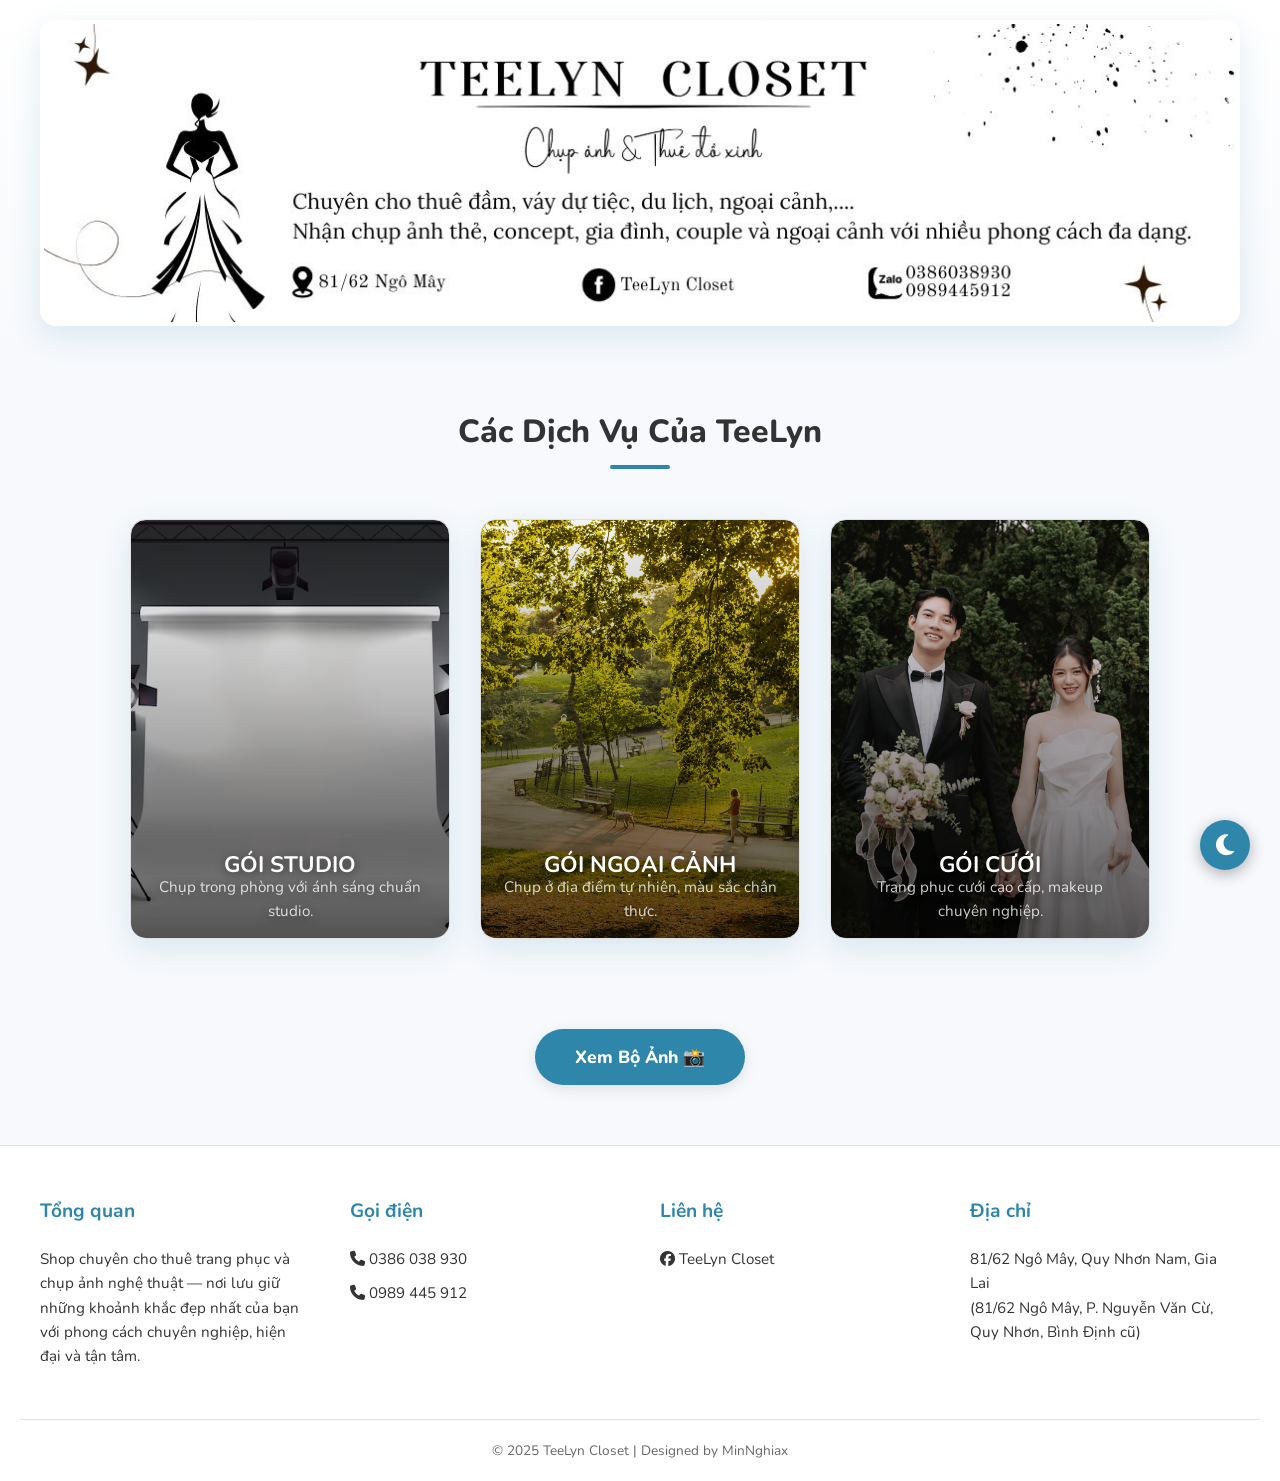
==== index.html @ a4adc512 "Upload Teelyn Project" ====
<!DOCTYPE html>
<html lang="vi">
<head>
  <meta charset="UTF-8">
  <title>TeeLyn Closet - Chụp ảnh đẹp, thuê đồ xinh</title>
  <script>
    // Kiểm tra ngay lập tức trước khi trang tải xong
    if (localStorage.getItem('theme') === 'dark') {
      document.documentElement.setAttribute('data-theme', 'dark');
    }
  </script>
  <link rel="stylesheet" href="css/styles.css">
  <link rel="stylesheet" href="https://cdnjs.cloudflare.com/ajax/libs/font-awesome/6.5.0/css/all.min.css">
  <script defer src="js/theme.js"></script>
</head>
<body>
    <header class="banner">
     <img src="assets/banner1.jpg" alt="Shop Thuê Đồ & Chụp Ảnh Nghệ Thuật">
    </header>
    <button id="theme-toggle" class="theme-btn">
  <i class="fas fa-moon"></i> </button>

  <section class="packages">
    <h2>Các Dịch Vụ Của TeeLyn</h2>
    <div class="cards">
      <div class="card" style="background-image: url('assets/studio.jpg');">
    <div class="overlay"></div>
    <h3>Gói Studio</h3>
    <p>Chụp trong phòng với ánh sáng chuẩn studio.</p>
  </div>

  <div class="card" style="background-image: url('assets/outdoor.jpg');">
    <div class="overlay"></div>
    <h3>Gói Ngoại Cảnh</h3>
    <p>Chụp ở địa điểm tự nhiên, màu sắc chân thực.</p>
  </div>

  <div class="card" style="background-image: url('assets/wedding.jpg');">
    <div class="overlay"></div>
    <h3>Gói Cưới</h3>
    <p>Trang phục cưới cao cấp, makeup chuyên nghiệp.</p>
  </div>
</div>

  </section>

  <div class="center">
    <a href="gallery.html" class="btn">Xem Bộ Ảnh 📸</a>
  </div>

    <footer class="footer">
    <div class="footer-content">
      <div class="footer-col">
        <h3>Tổng quan</h3>
        <p>Shop chuyên cho thuê trang phục và chụp ảnh nghệ thuật — nơi lưu giữ những khoảnh khắc đẹp nhất của bạn với phong cách chuyên nghiệp, hiện đại và tận tâm.</p>
      </div>
      <div class="footer-col">
        <h3>Gọi điện</h3>
        <p><i class="fa-solid fa-phone"></i><a href="tel:0386038930"> 0386 038 930</a></p>
        <p><i class="fa-solid fa-phone"></i><a href="tel:0989445912"> 0989 445 912</a></p>
      </div>
      <div class="footer-col">
        <h3>Liên hệ</h3>
        <p><a href="https://www.facebook.com/profile.php?id=61573913400200" target="_blank"><i class="fab fa-facebook"></i> TeeLyn Closet</a></p>
      </div>
      <div class="footer-col">
        <h3>Địa chỉ</h3>
        <p><a href="https://maps.app.goo.gl/Gi2sdyS9HYMM8cYQA" target="_blank">
          81/62 Ngô Mây, Quy Nhơn Nam, Gia Lai
          <br>
          (81/62 Ngô Mây, P. Nguyễn Văn Cừ, Quy Nhơn, Bình Định cũ)
        </a></p>
      </div>
    </div>

    <div class="footer-bottom">
      <p>© 2025 TeeLyn Closet | Designed by MinNghiax</p>
    </div>
  </footer>

</body>
</html>
---- css/styles.css ----
/* =======================================================
   🌗 TEELYN CLOSET - DYNAMIC THEME (LIGHT/DARK)
   ======================================================= */

@import url('https://fonts.googleapis.com/css2?family=Nunito:wght@400;600;700;800&display=swap');

/* 1. CẤU HÌNH MÀU SẮC (VARIABLES) */
:root {
  /* --- GIAO DIỆN SÁNG (Mặc định) --- */
  --primary-color: #2E86AB;       /* Xanh biển đậm vừa phải */
  --primary-soft: #89CFF0;        /* Xanh baby blue */
  --bg-color: #F7F9FC;            /* Trắng hơi xanh nhẹ */
  --surface-color: #ffffff;       /* Trắng tinh */
  --text-color: #333333;          /* Đen xám dễ đọc */
  --text-light: #666666;
  --border-color: #E0E0E0;
  --shadow: 0 10px 30px rgba(46, 134, 171, 0.15);
  
  --radius: 16px; 
  --transition: all 0.3s ease-in-out;
}

/* --- GIAO DIỆN TỐI (Dark Mode) --- */
[data-theme="dark"] {
  --primary-color: #8AB4F8;       /* Xanh Google sáng nổi bật trên nền tối */
  --primary-soft: #3c4043;        /* Xám đậm */
  --bg-color: #2B2D31;            /* Xám than chì (Charcoal) */
  --surface-color: #383A40;       /* Xám bề mặt */
  --text-color: #EEEEEE;          /* Trắng đục */
  --text-light: #B9BBBE;
  --border-color: #4F545C;
  --shadow: 0 10px 30px rgba(0, 0, 0, 0.4);
}

/* 2. CÀI ĐẶT CHUNG */
* { margin: 0; padding: 0; box-sizing: border-box; }

body {
  font-family: 'Nunito', sans-serif;
  background-color: var(--bg-color);
  color: var(--text-color);
  line-height: 1.6;
  overflow-x: hidden;
  transition: background-color 0.3s, color 0.3s; /* Hiệu ứng chuyển màu mượt */
}

/* 3. NÚT CHUYỂN ĐỔI GIAO DIỆN (GÓC DƯỚI PHẢI) */
.theme-btn {
  position: fixed;
  /* Đổi từ top thành bottom */
  bottom: 30px; 
  right: 30px;
  
  z-index: 10000;
  width: 50px;
  height: 50px;
  border-radius: 50%;
  border: none;
  background-color: var(--primary-color);
  color: #fff;
  font-size: 1.5rem;
  cursor: pointer;
  box-shadow: 0 4px 15px rgba(0,0,0,0.3); /* Tăng bóng đổ một chút cho nổi */
  transition: var(--transition);
  display: flex;
  align-items: center;
  justify-content: center;
}

.theme-btn:hover {
  transform: scale(1.15) rotate(15deg); /* Phóng to nhẹ khi di chuột vào */
  box-shadow: 0 6px 20px rgba(0,0,0,0.4);
}

/* 4. HEADER & BANNER */
.banner {
  width: 100%;
  display: flex;
  justify-content: center;
  padding: 20px 0;
  background: linear-gradient(to bottom, var(--surface-color), var(--bg-color));
}

.banner img {
  max-width: 1200px;
  width: 95%;
  height: auto;
  border-radius: var(--radius);
  box-shadow: var(--shadow);
  object-fit: cover;
  border: 4px solid var(--surface-color);
}

h1, h2 {
  text-align: center;
  font-weight: 800;
  color: var(--text-color);
  margin-bottom: 10px;
}

h1 { font-size: 2.5rem; margin-top: 30px; color: var(--primary-color); }
h2 { font-size: 2rem; position: relative; display: inline-block; margin-top: 20px; }

h2::after {
  content: ''; display: block; width: 60px; height: 4px;
  background: var(--primary-color); margin: 8px auto 0;
  border-radius: 4px; transition: var(--transition);
}
.packages:hover h2::after { width: 100%; }

/* 5. CARDS */
.packages { padding: 40px 20px; text-align: center; }
.cards { display: flex; justify-content: center; flex-wrap: wrap; gap: 30px; margin-top: 40px; }

.card {
  width: 320px; height: 420px;
  border-radius: var(--radius);
  background-size: cover; background-position: center;
  position: relative; overflow: hidden; cursor: pointer;
  box-shadow: var(--shadow); transition: var(--transition);
  border: 1px solid var(--border-color);
}

.card .overlay {
  position: absolute; inset: 0;
  background: linear-gradient(to top, rgba(0,0,0,0.8), transparent); /* Luôn tối để đọc chữ trắng */
  opacity: 0.8; transition: var(--transition);
}

.card h3, .card p {
  position: absolute; left: 20px; right: 20px;
  color: #fff; /* Chữ trên ảnh luôn màu trắng */
  z-index: 2; transition: var(--transition);
  text-shadow: 0 2px 10px rgba(0,0,0,0.5);
}

.card h3 { bottom: 55px; font-size: 1.4rem; font-weight: 700; text-transform: uppercase; }
.card p { bottom: 25px; font-size: 0.95rem; opacity: 0.8; transform: translateY(10px); }

.card:hover { transform: translateY(-8px); border-color: var(--primary-color); }
.card:hover .overlay { opacity: 1; background: linear-gradient(to top, rgba(0,0,0,0.9), rgba(0,0,0,0.2)); }
.card:hover h3 { bottom: 75px; color: var(--primary-color); }
.card:hover p { opacity: 1; transform: translateY(0); }

/* 6. BUTTONS & CATEGORIES */
.center { text-align: center; margin: 50px 0; }
.btn {
  display: inline-block; padding: 14px 40px;
  background-color: var(--primary-color); color: #fff;
  font-size: 1.1rem; font-weight: 800; text-decoration: none;
  border-radius: 30px; transition: var(--transition);
  box-shadow: 0 4px 15px rgba(0,0,0,0.1);
}
.btn:hover { transform: scale(1.05); filter: brightness(1.1); }

.categories { display: flex; justify-content: center; flex-wrap: wrap; gap: 15px; margin: 30px 0; padding: 0 15px; }
.categories button {
  padding: 10px 28px; background: var(--surface-color);
  border: 1px solid var(--border-color); border-radius: 25px;
  color: var(--text-color); font-family: 'Nunito', sans-serif;
  font-size: 1rem; font-weight: 700; cursor: pointer; transition: var(--transition);
}
.categories button:hover { border-color: var(--primary-color); color: var(--primary-color); }
.categories button.active {
  background: var(--primary-color); color: #fff;
  border-color: var(--primary-color); box-shadow: 0 4px 15px rgba(0,0,0,0.2);
}

/* 7. GALLERY GRID */
.gallery { display: grid; grid-template-columns: repeat(auto-fill, minmax(230px, 1fr)); gap: 15px; padding: 20px 5%; max-width: 1300px; margin: 0 auto; }

.img-card {
  position: relative; background: var(--surface-color);
  border-radius: 12px; overflow: hidden; aspect-ratio: 1/1;
  cursor: pointer; transition: var(--transition);
  border: 1px solid var(--border-color);
}

.img-card img { width: 100%; height: 100%; object-fit: cover; transition: transform 0.5s ease; }
.img-card:hover { box-shadow: var(--shadow); border-color: var(--primary-color); z-index: 10; }
.img-card:hover img { transform: scale(1.05); }

.img-card p {
  position: absolute; bottom: 0; left: 0; width: 100%;
  background: rgba(0,0,0,0.7); color: #fff;
  padding: 12px 5px; text-align: center; font-size: 0.9rem;
  font-weight: 600; opacity: 0; transform: translateY(10px);
  transition: var(--transition);
}
.img-card:hover p { opacity: 1; transform: translateY(0); }

/* Loader */
.gallery > p, .gallery .loader { grid-column: 1 / -1; text-align: center; font-size: 1.1rem; color: var(--text-light); margin-top: 40px; }

/* 8. POPUP & FOOTER */
.image-popup {
  position: fixed; inset: 0; background: rgba(0, 0, 0, 0.95);
  display: flex; justify-content: center; align-items: center;
  z-index: 9999; opacity: 0; visibility: hidden; transition: var(--transition);
}
.image-popup.active { opacity: 1; visibility: visible; }
.image-popup img { max-width: 90%; max-height: 90%; border-radius: 4px; box-shadow: 0 0 50px rgba(0,0,0,1); }

.close-btn {
  position: absolute; top: 25px; right: 25px;
  background: rgba(255,255,255,0.1); color: #fff; border: 1px solid #fff;
  width: 45px; height: 45px; border-radius: 50%; font-size: 24px;
  cursor: pointer; display: flex; align-items: center; justify-content: center; transition: 0.3s;
}
.close-btn:hover { background: var(--primary-color); border-color: var(--primary-color); transform: rotate(90deg); }

.footer {
  background-color: var(--surface-color);
  border-top: 1px solid var(--border-color);
  padding: 50px 20px 20px; margin-top: 60px;
}
.footer-content { display: grid; grid-template-columns: repeat(auto-fit, minmax(250px, 1fr)); gap: 40px; max-width: 1200px; margin: 0 auto; }
.footer-col h3 { font-size: 1.2rem; color: var(--primary-color); margin-bottom: 20px; }
.footer-col p, .footer-col a { color: var(--text-color); font-size: 0.95rem; margin-bottom: 10px; text-decoration: none; }
.footer-col a:hover { color: var(--primary-color); text-decoration: underline; }
.footer-bottom { text-align: center; margin-top: 40px; padding-top: 20px; border-top: 1px solid var(--border-color); color: var(--text-light); font-size: 0.85rem; }

/* MOBILE */
@media (max-width: 768px) {
  .theme-btn { top: 15px; right: 15px; width: 40px; height: 40px; font-size: 1.2rem; }
  h1 { font-size: 2rem; }
  .gallery { grid-template-columns: repeat(2, 1fr); gap: 10px; padding: 10px; }
}
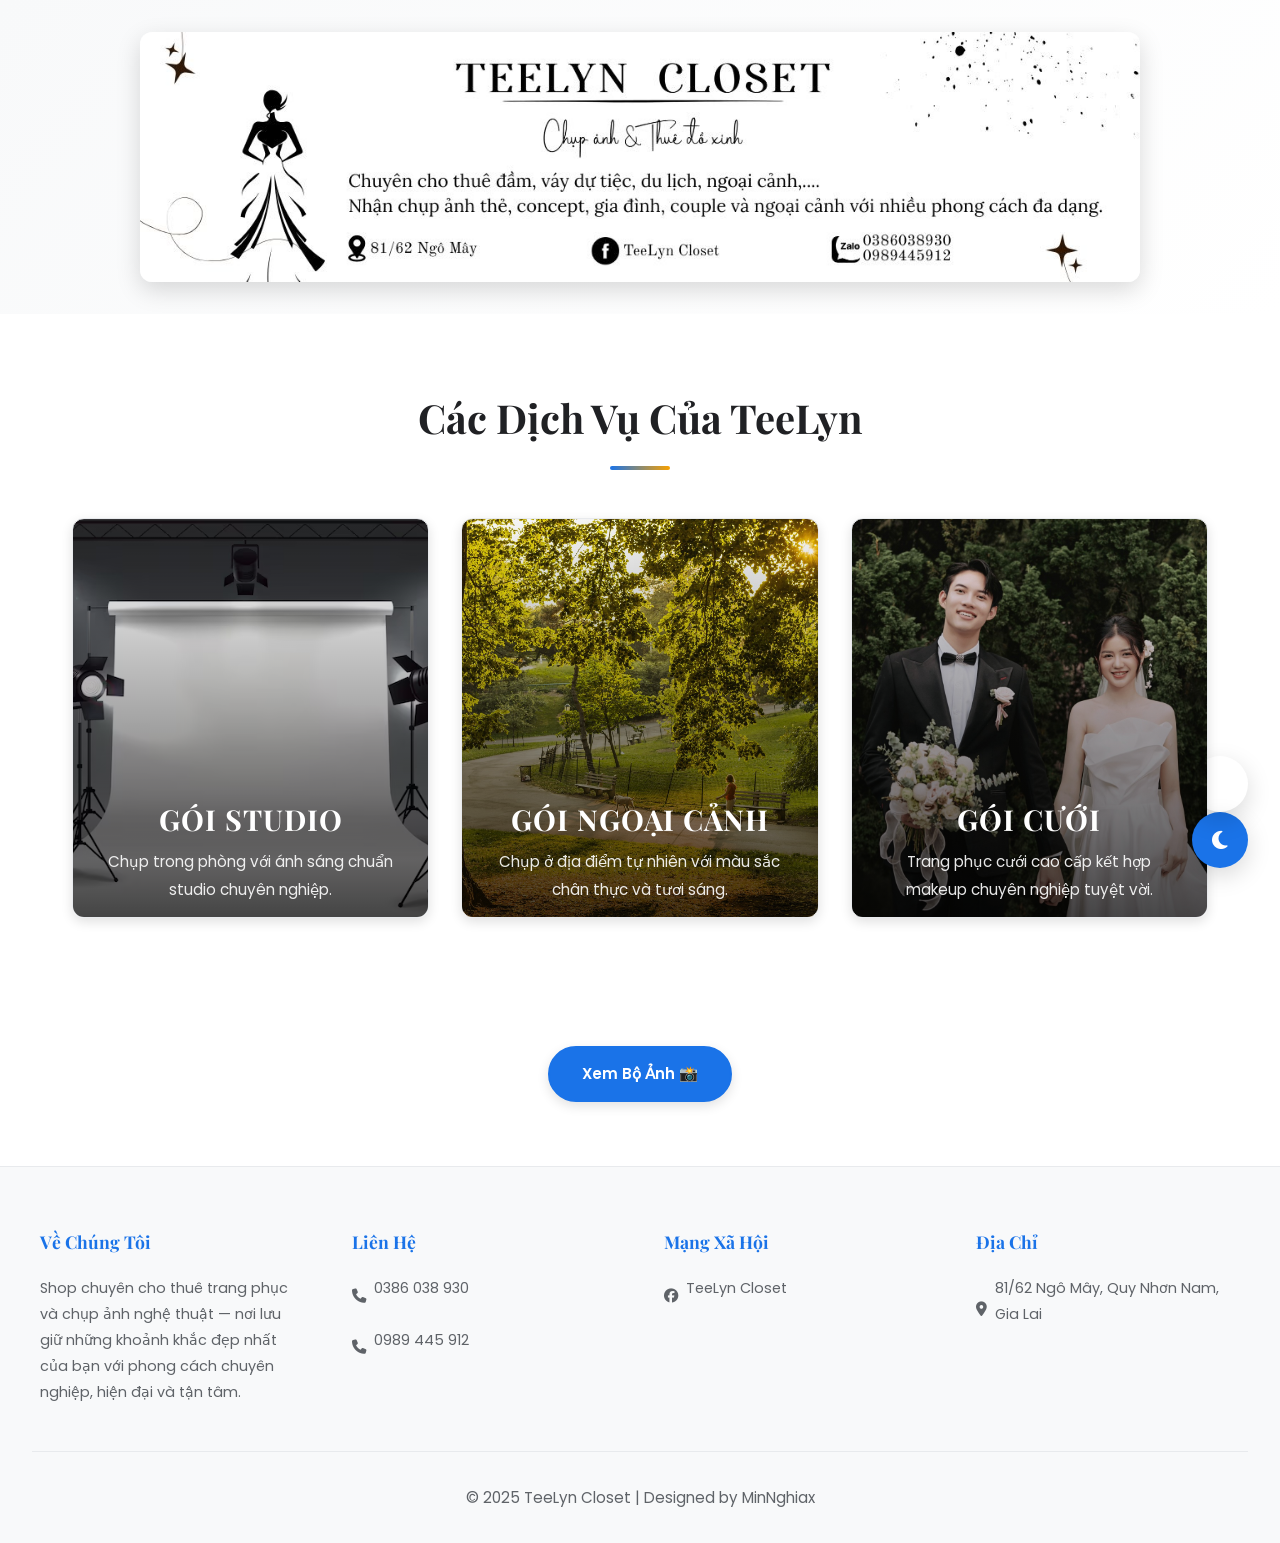
==== commit eb21ee96: "feat(UI):add button zalo" ====
--- a/index.html
+++ b/index.html
@@ -2,9 +2,9 @@
 <html lang="vi">
 <head>
   <meta charset="UTF-8">
-  <title>TeeLyn Closet - Chụp ảnh đẹp, thuê đồ xinh</title>
+  <meta name="viewport" content="width=device-width, initial-scale=1.0">
+  <title>TeeLyn Closet - Cho thuê trang phục & Chụp ảnh chuyên nghiệp</title>
   <script>
-    // Kiểm tra ngay lập tức trước khi trang tải xong
     if (localStorage.getItem('theme') === 'dark') {
       document.documentElement.setAttribute('data-theme', 'dark');
     }
@@ -14,69 +14,67 @@
   <script defer src="js/theme.js"></script>
 </head>
 <body>
-    <header class="banner">
-     <img src="assets/banner1.jpg" alt="Shop Thuê Đồ & Chụp Ảnh Nghệ Thuật">
-    </header>
-    <button id="theme-toggle" class="theme-btn">
-  <i class="fas fa-moon"></i> </button>
+  <button id="theme-toggle" class="theme-btn" aria-label="Toggle dark mode">
+    <i class="fas fa-moon"></i>
+  </button>
 
-  <section class="packages">
-    <h2>Các Dịch Vụ Của TeeLyn</h2>
-    <div class="cards">
-      <div class="card" style="background-image: url('assets/studio.jpg');">
-    <div class="overlay"></div>
-    <h3>Gói Studio</h3>
-    <p>Chụp trong phòng với ánh sáng chuẩn studio.</p>
-  </div>
+  <a href="https://zalo.me/0325420151" class="zalo-btn" aria-label="Contact us on Zalo" title="Chat với chúng tôi trên Zalo" target="_blank">
+  </a>
 
-  <div class="card" style="background-image: url('assets/outdoor.jpg');">
-    <div class="overlay"></div>
-    <h3>Gói Ngoại Cảnh</h3>
-    <p>Chụp ở địa điểm tự nhiên, màu sắc chân thực.</p>
-  </div>
+  <header class="banner">
+    <img src="assets/banner1.jpg" alt="TeeLyn Closet - Shop Thuê Đồ & Chụp Ảnh Nghệ Thuật">
+  </header>
 
-  <div class="card" style="background-image: url('assets/wedding.jpg');">
-    <div class="overlay"></div>
-    <h3>Gói Cưới</h3>
-    <p>Trang phục cưới cao cấp, makeup chuyên nghiệp.</p>
-  </div>
-</div>
+  <main>
+    <section class="packages">
+      <h2>Các Dịch Vụ Của TeeLyn</h2>
+      <div class="cards">
+        <div class="card" style="background-image: url('assets/studio.jpg');">
+          <h3>Gói Studio</h3>
+          <p>Chụp trong phòng với ánh sáng chuẩn studio chuyên nghiệp.</p>
+        </div>
 
-  </section>
+        <div class="card" style="background-image: url('assets/outdoor.jpg');">
+          <h3>Gói Ngoại Cảnh</h3>
+          <p>Chụp ở địa điểm tự nhiên với màu sắc chân thực và tươi sáng.</p>
+        </div>
 
-  <div class="center">
-    <a href="gallery.html" class="btn">Xem Bộ Ảnh 📸</a>
-  </div>
+        <div class="card" style="background-image: url('assets/wedding.jpg');">
+          <h3>Gói Cưới</h3>
+          <p>Trang phục cưới cao cấp kết hợp makeup chuyên nghiệp tuyệt vời.</p>
+        </div>
+      </div>
+    </section>
 
-    <footer class="footer">
+    <div class="center">
+      <a href="gallery.html" class="btn">Xem Bộ Ảnh 📸</a>
+    </div>
+  </main>
+
+  <footer class="footer">
     <div class="footer-content">
       <div class="footer-col">
-        <h3>Tổng quan</h3>
+        <h3>Về Chúng Tôi</h3>
         <p>Shop chuyên cho thuê trang phục và chụp ảnh nghệ thuật — nơi lưu giữ những khoảnh khắc đẹp nhất của bạn với phong cách chuyên nghiệp, hiện đại và tận tâm.</p>
       </div>
       <div class="footer-col">
-        <h3>Gọi điện</h3>
-        <p><i class="fa-solid fa-phone"></i><a href="tel:0386038930"> 0386 038 930</a></p>
-        <p><i class="fa-solid fa-phone"></i><a href="tel:0989445912"> 0989 445 912</a></p>
+        <h3>Liên Hệ</h3>
+        <p><i class="fa-solid fa-phone"></i><a href="tel:0386038930">0386 038 930</a></p>
+        <p><i class="fa-solid fa-phone"></i><a href="tel:0989445912">0989 445 912</a></p>
       </div>
       <div class="footer-col">
-        <h3>Liên hệ</h3>
-        <p><a href="https://www.facebook.com/profile.php?id=61573913400200" target="_blank"><i class="fab fa-facebook"></i> TeeLyn Closet</a></p>
+        <h3>Mạng Xã Hội</h3>
+        <p><i class="fab fa-facebook"></i><a href="https://www.facebook.com/profile.php?id=61573913400200" target="_blank">TeeLyn Closet</a></p>
       </div>
       <div class="footer-col">
-        <h3>Địa chỉ</h3>
-        <p><a href="https://maps.app.goo.gl/Gi2sdyS9HYMM8cYQA" target="_blank">
-          81/62 Ngô Mây, Quy Nhơn Nam, Gia Lai
-          <br>
-          (81/62 Ngô Mây, P. Nguyễn Văn Cừ, Quy Nhơn, Bình Định cũ)
-        </a></p>
+        <h3>Địa Chỉ</h3>
+        <p><i class="fa-solid fa-map-marker-alt"></i><a href="https://maps.app.goo.gl/Gi2sdyS9HYMM8cYQA" target="_blank">81/62 Ngô Mây, Quy Nhơn Nam, Gia Lai</a></p>
       </div>
     </div>
 
     <div class="footer-bottom">
-      <p>© 2025 TeeLyn Closet | Designed by MinNghiax</p>
+      <p>&copy; 2025 TeeLyn Closet | Designed by MinNghiax</p>
     </div>
   </footer>
-
 </body>
 </html>
--- a/css/styles.css
+++ b/css/styles.css
@@ -1,228 +1,691 @@
 /* =======================================================
-   🌗 TEELYN CLOSET - DYNAMIC THEME (LIGHT/DARK)
+   🌗 TEELYN CLOSET - MODERN PROFESSIONAL DESIGN
    ======================================================= */
 
-@import url('https://fonts.googleapis.com/css2?family=Nunito:wght@400;600;700;800&display=swap');
-
-/* 1. CẤU HÌNH MÀU SẮC (VARIABLES) */
+@import url('https://fonts.googleapis.com/css2?family=Poppins:wght@300;400;500;600;700;800&family=Playfair+Display:wght@700;800&display=swap');
+
+/* VARIABLES & THEME */
 :root {
-  /* --- GIAO DIỆN SÁNG (Mặc định) --- */
-  --primary-color: #2E86AB;       /* Xanh biển đậm vừa phải */
-  --primary-soft: #89CFF0;        /* Xanh baby blue */
-  --bg-color: #F7F9FC;            /* Trắng hơi xanh nhẹ */
-  --surface-color: #ffffff;       /* Trắng tinh */
-  --text-color: #333333;          /* Đen xám dễ đọc */
-  --text-light: #666666;
-  --border-color: #E0E0E0;
-  --shadow: 0 10px 30px rgba(46, 134, 171, 0.15);
-  
-  --radius: 16px; 
-  --transition: all 0.3s ease-in-out;
-}
-
-/* --- GIAO DIỆN TỐI (Dark Mode) --- */
+  /* Light Mode */
+  --primary: #1a73e8;
+  --secondary: #f8a100;
+  --accent: #ea4335;
+  --bg-primary: #ffffff;
+  --bg-secondary: #f8f9fa;
+  --text-primary: #202124;
+  --text-secondary: #5f6368;
+  --border: #e8eaed;
+  --shadow-sm: 0 2px 4px rgba(0, 0, 0, 0.08);
+  --shadow-md: 0 4px 12px rgba(0, 0, 0, 0.12);
+  --shadow-lg: 0 8px 24px rgba(0, 0, 0, 0.15);
+  --radius: 12px;
+  --transition: all 0.3s cubic-bezier(0.4, 0, 0.2, 1);
+}
+
 [data-theme="dark"] {
-  --primary-color: #8AB4F8;       /* Xanh Google sáng nổi bật trên nền tối */
-  --primary-soft: #3c4043;        /* Xám đậm */
-  --bg-color: #2B2D31;            /* Xám than chì (Charcoal) */
-  --surface-color: #383A40;       /* Xám bề mặt */
-  --text-color: #EEEEEE;          /* Trắng đục */
-  --text-light: #B9BBBE;
-  --border-color: #4F545C;
-  --shadow: 0 10px 30px rgba(0, 0, 0, 0.4);
-}
-
-/* 2. CÀI ĐẶT CHUNG */
-* { margin: 0; padding: 0; box-sizing: border-box; }
+  --primary: #8ab4f8;
+  --secondary: #fcc934;
+  --accent: #f28482;
+  --bg-primary: #1e1e1e;
+  --bg-secondary: #292929;
+  --text-primary: #e8eaed;
+  --text-secondary: #9aa0a6;
+  --border: #3c4043;
+  --shadow-sm: 0 2px 4px rgba(0, 0, 0, 0.3);
+  --shadow-md: 0 4px 12px rgba(0, 0, 0, 0.4);
+  --shadow-lg: 0 8px 24px rgba(0, 0, 0, 0.5);
+}
+
+
+
+/* GLOBAL STYLES */
+* {
+  margin: 0;
+  padding: 0;
+  box-sizing: border-box;
+}
+
+html {
+  scroll-behavior: smooth;
+}
 
 body {
-  font-family: 'Nunito', sans-serif;
-  background-color: var(--bg-color);
-  color: var(--text-color);
+  font-family: 'Poppins', sans-serif;
+  background-color: var(--bg-primary);
+  color: var(--text-primary);
   line-height: 1.6;
-  overflow-x: hidden;
-  transition: background-color 0.3s, color 0.3s; /* Hiệu ứng chuyển màu mượt */
-}
-
-/* 3. NÚT CHUYỂN ĐỔI GIAO DIỆN (GÓC DƯỚI PHẢI) */
-.theme-btn {
+  transition: background-color 0.3s, color 0.3s;
+}
+
+/* TYPOGRAPHY */
+h1, h2, h3 {
+  font-family: 'Playfair Display', serif;
+  font-weight: 700;
+  line-height: 1.2;
+  margin-bottom: 1rem;
+}
+
+h1 {
+  font-size: 3rem;
+  color: var(--primary);
+  margin-bottom: 1.5rem;
+  letter-spacing: -1px;
+}
+
+h2 {
+  font-size: 2.5rem;
+  color: var(--text-primary);
+  margin-bottom: 2rem;
+}
+
+h3 {
+  font-size: 1.5rem;
+  color: var(--text-primary);
+}
+
+p {
+  color: var(--text-secondary);
+  font-size: 0.95rem;
+  line-height: 1.8;
+}
+
+/* ZALO BUTTON */
+.zalo-btn {
   position: fixed;
-  /* Đổi từ top thành bottom */
-  bottom: 30px; 
-  right: 30px;
-  
-  z-index: 10000;
-  width: 50px;
-  height: 50px;
+  bottom: 5.5rem;
+  right: 2rem;
+  width: 3.5rem;
+  height: 3.5rem;
   border-radius: 50%;
   border: none;
-  background-color: var(--primary-color);
-  color: #fff;
-  font-size: 1.5rem;
+  background-image: url('https://cdn.haitrieu.com/wp-content/uploads/2022/01/Logo-Zalo-App-Rec.png');
+  background-size: cover;
+  background-position: center;
+  background-repeat: no-repeat;
+  color: transparent;
   cursor: pointer;
-  box-shadow: 0 4px 15px rgba(0,0,0,0.3); /* Tăng bóng đổ một chút cho nổi */
+  box-shadow: var(--shadow-lg);
   transition: var(--transition);
   display: flex;
   align-items: center;
   justify-content: center;
+  z-index: 999;
+  text-decoration: none;
+  overflow: hidden;
+}
+
+.zalo-btn:hover {
+  transform: scale(1.1);
+  box-shadow: 0 12px 32px rgba(0, 132, 255, 0.4);
+}
+
+.zalo-btn:active {
+  transform: scale(0.95);
+}
+
+/* THEME TOGGLE BUTTON */
+.theme-btn {
+  position: fixed;
+  bottom: 2rem;
+  right: 2rem;
+  width: 3.5rem;
+  height: 3.5rem;
+  border-radius: 50%;
+  border: none;
+  background-color: var(--primary);
+  color: #fff;
+  font-size: 1.3rem;
+  cursor: pointer;
+  box-shadow: var(--shadow-lg);
+  transition: var(--transition);
+  display: flex;
+  align-items: center;
+  justify-content: center;
+  z-index: 999;
 }
 
 .theme-btn:hover {
-  transform: scale(1.15) rotate(15deg); /* Phóng to nhẹ khi di chuột vào */
-  box-shadow: 0 6px 20px rgba(0,0,0,0.4);
-}
-
-/* 4. HEADER & BANNER */
+  transform: scale(1.1) rotate(20deg);
+  box-shadow: 0 12px 32px rgba(26, 115, 232, 0.4);
+}
+
+.theme-btn:active {
+  transform: scale(0.95);
+}
+
+/* HEADER & BANNER */
 .banner {
   width: 100%;
+  padding: 2rem 1rem;
+  background: linear-gradient(135deg, var(--bg-secondary) 0%, var(--bg-primary) 100%);
   display: flex;
   justify-content: center;
-  padding: 20px 0;
-  background: linear-gradient(to bottom, var(--surface-color), var(--bg-color));
+  align-items: center;
 }
 
 .banner img {
-  max-width: 1200px;
-  width: 95%;
+  max-width: 1000px;
+  width: 100%;
   height: auto;
   border-radius: var(--radius);
-  box-shadow: var(--shadow);
+  box-shadow: var(--shadow-lg);
   object-fit: cover;
-  border: 4px solid var(--surface-color);
-}
-
-h1, h2 {
+  max-height: 400px;
+}
+
+/* MAIN CONTENT SECTIONS */
+section {
+  padding: 4rem 2rem;
+  max-width: 1200px;
+  margin: 0 auto;
+}
+
+.center {
   text-align: center;
-  font-weight: 800;
-  color: var(--text-color);
-  margin-bottom: 10px;
-}
-
-h1 { font-size: 2.5rem; margin-top: 30px; color: var(--primary-color); }
-h2 { font-size: 2rem; position: relative; display: inline-block; margin-top: 20px; }
-
-h2::after {
-  content: ''; display: block; width: 60px; height: 4px;
-  background: var(--primary-color); margin: 8px auto 0;
-  border-radius: 4px; transition: var(--transition);
-}
-.packages:hover h2::after { width: 100%; }
-
-/* 5. CARDS */
-.packages { padding: 40px 20px; text-align: center; }
-.cards { display: flex; justify-content: center; flex-wrap: wrap; gap: 30px; margin-top: 40px; }
+  margin: 3rem 0;
+}
+
+/* BUTTONS */
+.btn {
+  display: inline-block;
+  padding: 0.875rem 2rem;
+  background-color: var(--primary);
+  color: #ffffff;
+  text-decoration: none;
+  border-radius: 50px;
+  font-weight: 600;
+  font-size: 0.95rem;
+  transition: var(--transition);
+  border: 2px solid var(--primary);
+  cursor: pointer;
+  box-shadow: var(--shadow-md);
+}
+
+.btn:hover {
+  transform: translateY(-2px);
+  box-shadow: var(--shadow-lg);
+  background-color: var(--text-primary);
+  border-color: var(--text-primary);
+}
+
+.btn:active {
+  transform: translateY(0);
+}
+
+.btn.secondary {
+  background-color: transparent;
+  color: var(--primary);
+  border-color: var(--primary);
+}
+
+.btn.secondary:hover {
+  background-color: var(--primary);
+  color: white;
+}
+
+/* SERVICE PACKAGES SECTION */
+.packages {
+  text-align: center;
+  padding: 5rem 2rem;
+}
+
+.packages h2::after {
+  content: '';
+  display: block;
+  width: 60px;
+  height: 4px;
+  background: linear-gradient(90deg, var(--primary), var(--secondary));
+  margin: 1.5rem auto 0;
+  border-radius: 2px;
+}
+
+.cards {
+  display: grid;
+  grid-template-columns: repeat(auto-fit, minmax(300px, 1fr));
+  gap: 2rem;
+  margin-top: 3rem;
+}
 
 .card {
-  width: 320px; height: 420px;
+  position: relative;
+  height: 400px;
   border-radius: var(--radius);
-  background-size: cover; background-position: center;
-  position: relative; overflow: hidden; cursor: pointer;
-  box-shadow: var(--shadow); transition: var(--transition);
-  border: 1px solid var(--border-color);
-}
-
-.card .overlay {
-  position: absolute; inset: 0;
-  background: linear-gradient(to top, rgba(0,0,0,0.8), transparent); /* Luôn tối để đọc chữ trắng */
-  opacity: 0.8; transition: var(--transition);
-}
-
-.card h3, .card p {
-  position: absolute; left: 20px; right: 20px;
-  color: #fff; /* Chữ trên ảnh luôn màu trắng */
-  z-index: 2; transition: var(--transition);
-  text-shadow: 0 2px 10px rgba(0,0,0,0.5);
-}
-
-.card h3 { bottom: 55px; font-size: 1.4rem; font-weight: 700; text-transform: uppercase; }
-.card p { bottom: 25px; font-size: 0.95rem; opacity: 0.8; transform: translateY(10px); }
-
-.card:hover { transform: translateY(-8px); border-color: var(--primary-color); }
-.card:hover .overlay { opacity: 1; background: linear-gradient(to top, rgba(0,0,0,0.9), rgba(0,0,0,0.2)); }
-.card:hover h3 { bottom: 75px; color: var(--primary-color); }
-.card:hover p { opacity: 1; transform: translateY(0); }
-
-/* 6. BUTTONS & CATEGORIES */
-.center { text-align: center; margin: 50px 0; }
-.btn {
-  display: inline-block; padding: 14px 40px;
-  background-color: var(--primary-color); color: #fff;
-  font-size: 1.1rem; font-weight: 800; text-decoration: none;
-  border-radius: 30px; transition: var(--transition);
-  box-shadow: 0 4px 15px rgba(0,0,0,0.1);
-}
-.btn:hover { transform: scale(1.05); filter: brightness(1.1); }
-
-.categories { display: flex; justify-content: center; flex-wrap: wrap; gap: 15px; margin: 30px 0; padding: 0 15px; }
+  overflow: hidden;
+  cursor: pointer;
+  transition: var(--transition);
+  box-shadow: var(--shadow-md);
+  background-size: cover;
+  background-position: center;
+  border: 1px solid var(--border);
+  group: card;
+}
+
+.card::before {
+  content: '';
+  position: absolute;
+  top: 0;
+  left: 0;
+  right: 0;
+  bottom: 0;
+  background: linear-gradient(180deg, rgba(0,0,0,0) 0%, rgba(0,0,0,0.7) 100%);
+  z-index: 1;
+  transition: var(--transition);
+}
+
+.card:hover {
+  transform: translateY(-8px);
+  box-shadow: var(--shadow-lg);
+}
+
+.card:hover::before {
+  background: linear-gradient(180deg, rgba(0,0,0,0.2) 0%, rgba(0,0,0,0.8) 100%);
+}
+
+.card h3,
+.card p {
+  position: absolute;
+  z-index: 2;
+  color: #ffffff;
+  left: 1.5rem;
+  right: 1.5rem;
+  transition: var(--transition);
+}
+
+.card h3 {
+  bottom: 4rem;
+  font-size: 1.8rem;
+  text-transform: uppercase;
+  letter-spacing: 1px;
+}
+
+.card p {
+  bottom: 1.5rem;
+  font-size: 0.95rem;
+  opacity: 0.9;
+  transform: translateY(10px);
+}
+
+.card:hover h3 {
+  color: var(--secondary);
+}
+
+.card:hover p {
+  transform: translateY(0);
+}
+
+/* CATEGORIES/TAGS */
+.categories {
+  display: flex;
+  justify-content: center;
+  flex-wrap: wrap;
+  gap: 1rem;
+  margin: 2rem 0;
+  padding: 2rem;
+}
+
 .categories button {
-  padding: 10px 28px; background: var(--surface-color);
-  border: 1px solid var(--border-color); border-radius: 25px;
-  color: var(--text-color); font-family: 'Nunito', sans-serif;
-  font-size: 1rem; font-weight: 700; cursor: pointer; transition: var(--transition);
-}
-.categories button:hover { border-color: var(--primary-color); color: var(--primary-color); }
+  padding: 0.6rem 1.5rem;
+  background-color: var(--bg-secondary);
+  border: 2px solid var(--border);
+  border-radius: 50px;
+  color: var(--text-primary);
+  font-family: 'Poppins', sans-serif;
+  font-size: 0.9rem;
+  font-weight: 500;
+  cursor: pointer;
+  transition: var(--transition);
+}
+
+.categories button:hover {
+  border-color: var(--primary);
+  color: var(--primary);
+  background-color: var(--bg-primary);
+}
+
 .categories button.active {
-  background: var(--primary-color); color: #fff;
-  border-color: var(--primary-color); box-shadow: 0 4px 15px rgba(0,0,0,0.2);
-}
-
-/* 7. GALLERY GRID */
-.gallery { display: grid; grid-template-columns: repeat(auto-fill, minmax(230px, 1fr)); gap: 15px; padding: 20px 5%; max-width: 1300px; margin: 0 auto; }
+  background-color: var(--primary);
+  color: white;
+  border-color: var(--primary);
+  box-shadow: var(--shadow-md);
+}
+
+/* GALLERY GRID */
+.gallery {
+  display: grid;
+  grid-template-columns: repeat(auto-fill, minmax(200px, 1fr));
+  gap: 1rem;
+  padding: 2rem;
+  max-width: 1200px;
+  margin: 0 auto;
+}
 
 .img-card {
-  position: relative; background: var(--surface-color);
-  border-radius: 12px; overflow: hidden; aspect-ratio: 1/1;
-  cursor: pointer; transition: var(--transition);
-  border: 1px solid var(--border-color);
-}
-
-.img-card img { width: 100%; height: 100%; object-fit: cover; transition: transform 0.5s ease; }
-.img-card:hover { box-shadow: var(--shadow); border-color: var(--primary-color); z-index: 10; }
-.img-card:hover img { transform: scale(1.05); }
-
-.img-card p {
-  position: absolute; bottom: 0; left: 0; width: 100%;
-  background: rgba(0,0,0,0.7); color: #fff;
-  padding: 12px 5px; text-align: center; font-size: 0.9rem;
-  font-weight: 600; opacity: 0; transform: translateY(10px);
-  transition: var(--transition);
-}
-.img-card:hover p { opacity: 1; transform: translateY(0); }
-
-/* Loader */
-.gallery > p, .gallery .loader { grid-column: 1 / -1; text-align: center; font-size: 1.1rem; color: var(--text-light); margin-top: 40px; }
-
-/* 8. POPUP & FOOTER */
+  position: relative;
+  border-radius: var(--radius);
+  overflow: hidden;
+  aspect-ratio: 1;
+  cursor: pointer;
+  box-shadow: var(--shadow-md);
+  transition: var(--transition);
+  border: 1px solid var(--border);
+}
+
+.img-card img {
+  width: 100%;
+  height: 100%;
+  object-fit: cover;
+  transition: transform 0.4s ease;
+}
+
+.img-card:hover {
+  box-shadow: var(--shadow-lg);
+  transform: scale(0.98);
+}
+
+.img-card:hover img {
+  transform: scale(1.08);
+}
+
+.img-card .img-caption {
+  position: absolute;
+  bottom: 0;
+  left: 0;
+  width: 100%;
+  background: linear-gradient(180deg, rgba(0,0,0,0), rgba(0,0,0,0.8));
+  color: white;
+  padding: 1rem 0.75rem;
+  text-align: center;
+  font-size: 0.85rem;
+  font-weight: 500;
+  opacity: 0;
+  transform: translateY(20px);
+  transition: var(--transition);
+}
+
+.img-card:hover .img-caption {
+  opacity: 1;
+  transform: translateY(0);
+}
+
+.gallery > p,
+.gallery .loader {
+  grid-column: 1 / -1;
+  text-align: center;
+  padding: 2rem;
+  color: var(--text-secondary);
+}
+
+/* IMAGE POPUP */
 .image-popup {
-  position: fixed; inset: 0; background: rgba(0, 0, 0, 0.95);
-  display: flex; justify-content: center; align-items: center;
-  z-index: 9999; opacity: 0; visibility: hidden; transition: var(--transition);
-}
-.image-popup.active { opacity: 1; visibility: visible; }
-.image-popup img { max-width: 90%; max-height: 90%; border-radius: 4px; box-shadow: 0 0 50px rgba(0,0,0,1); }
+  position: fixed;
+  top: 0;
+  left: 0;
+  right: 0;
+  bottom: 0;
+  background: rgba(0, 0, 0, 0.95);
+  display: flex;
+  justify-content: center;
+  align-items: center;
+  z-index: 9999;
+  opacity: 0;
+  visibility: hidden;
+  transition: var(--transition);
+  backdrop-filter: blur(4px);
+  overflow: auto;
+  padding: 1rem;
+}
+
+.image-popup.active {
+  opacity: 1;
+  visibility: visible;
+}
+
+.image-popup img {
+  max-width: 100%;
+  max-height: 100%;
+  width: auto;
+  height: auto;
+  object-fit: contain;
+  border-radius: var(--radius);
+  box-shadow: 0 0 50px rgba(0, 0, 0, 0.8);
+  animation: popupIn 0.1s ease;
+  margin: auto;
+}
+
+@keyframes popupIn {
+  from {
+    transform: scale(0.9);
+    opacity: 0;
+  }
+  to {
+    transform: scale(1);
+    opacity: 1;
+  }
+}
 
 .close-btn {
-  position: absolute; top: 25px; right: 25px;
-  background: rgba(255,255,255,0.1); color: #fff; border: 1px solid #fff;
-  width: 45px; height: 45px; border-radius: 50%; font-size: 24px;
-  cursor: pointer; display: flex; align-items: center; justify-content: center; transition: 0.3s;
-}
-.close-btn:hover { background: var(--primary-color); border-color: var(--primary-color); transform: rotate(90deg); }
-
+  position: absolute;
+  top: 2rem;
+  right: 2rem;
+  width: 3rem;
+  height: 3rem;
+  border-radius: 50%;
+  background: rgba(255, 255, 255, 0.1);
+  border: 2px solid white;
+  color: white;
+  font-size: 1.5rem;
+  cursor: pointer;
+  display: flex;
+  align-items: center;
+  justify-content: center;
+  transition: var(--transition);
+}
+
+.close-btn:hover {
+  background: var(--primary);
+  border-color: var(--primary);
+  transform: rotate(90deg);
+}
+
+/* FOOTER */
 .footer {
-  background-color: var(--surface-color);
-  border-top: 1px solid var(--border-color);
-  padding: 50px 20px 20px; margin-top: 60px;
-}
-.footer-content { display: grid; grid-template-columns: repeat(auto-fit, minmax(250px, 1fr)); gap: 40px; max-width: 1200px; margin: 0 auto; }
-.footer-col h3 { font-size: 1.2rem; color: var(--primary-color); margin-bottom: 20px; }
-.footer-col p, .footer-col a { color: var(--text-color); font-size: 0.95rem; margin-bottom: 10px; text-decoration: none; }
-.footer-col a:hover { color: var(--primary-color); text-decoration: underline; }
-.footer-bottom { text-align: center; margin-top: 40px; padding-top: 20px; border-top: 1px solid var(--border-color); color: var(--text-light); font-size: 0.85rem; }
-
-/* MOBILE */
+  background-color: var(--bg-secondary);
+  border-top: 1px solid var(--border);
+  padding: 4rem 2rem 2rem;
+  margin-top: 4rem;
+}
+
+.footer-content {
+  display: grid;
+  grid-template-columns: repeat(auto-fit, minmax(250px, 1fr));
+  gap: 3rem;
+  max-width: 1200px;
+  margin: 0 auto 2rem;
+}
+
+.footer-col h3 {
+  color: var(--primary);
+  margin-bottom: 1.5rem;
+  font-size: 1.1rem;
+}
+
+.footer-col p,
+.footer-col a {
+  color: var(--text-secondary);
+  font-size: 0.9rem;
+  margin-bottom: 0.8rem;
+  text-decoration: none;
+  transition: var(--transition);
+  display: flex;
+  align-items: center;
+  gap: 0.5rem;
+}
+
+.footer-col a:hover {
+  color: var(--primary);
+  transform: translateX(4px);
+}
+
+.footer-bottom {
+  text-align: center;
+  padding-top: 2rem;
+  border-top: 1px solid var(--border);
+  color: var(--text-secondary);
+  font-size: 0.85rem;
+}
+
+/* RESPONSIVE DESIGN */
 @media (max-width: 768px) {
-  .theme-btn { top: 15px; right: 15px; width: 40px; height: 40px; font-size: 1.2rem; }
-  h1 { font-size: 2rem; }
-  .gallery { grid-template-columns: repeat(2, 1fr); gap: 10px; padding: 10px; }
+  h1 {
+    font-size: 2rem;
+  }
+
+  h2 {
+    font-size: 1.8rem;
+  }
+
+  section {
+    padding: 3rem 1.5rem;
+  }
+
+  .packages {
+    padding: 3rem 1.5rem;
+  }
+
+  .cards {
+    grid-template-columns: 1fr;
+    gap: 1.5rem;
+  }
+
+  .card {
+    height: 300px;
+  }
+
+  .card h3 {
+    font-size: 1.4rem;
+    bottom: 3rem;
+  }
+
+  .categories {
+    padding: 1rem;
+    gap: 0.75rem;
+  }
+
+  .categories button {
+    padding: 0.5rem 1rem;
+    font-size: 0.85rem;
+  }
+
+  .gallery {
+    grid-template-columns: repeat(auto-fill, minmax(150px, 1fr));
+    gap: 0.75rem;
+    padding: 1rem;
+  }
+
+  .theme-btn {
+    width: 3rem;
+    height: 3rem;
+    font-size: 1rem;
+    bottom: 1.5rem;
+    right: 1.5rem;
+  }
+
+  .zalo-btn {
+    width: 3rem;
+    height: 3rem;
+    font-size: 1rem;
+    bottom: 5rem;
+    right: 1.5rem;
+  }
+
+  .footer-content {
+    gap: 2rem;
+  }
+
+  .footer-col p,
+  .footer-col a {
+    font-size: 0.85rem;
+  }
+}
+
+@media (max-width: 480px) {
+  h1 {
+    font-size: 1.5rem;
+  }
+
+  h2 {
+    font-size: 1.3rem;
+  }
+
+  h3 {
+    font-size: 1.2rem;
+  }
+
+  section {
+    padding: 2rem 1rem;
+  }
+
+  .banner {
+    padding: 1rem;
+  }
+
+  .banner img {
+    max-height: 250px;
+  }
+
+  .card h3 {
+    font-size: 1.1rem;
+  }
+
+  .card p {
+    font-size: 0.8rem;
+  }
+
+  .gallery {
+    grid-template-columns: repeat(2, 1fr);
+  }
+
+  .close-btn {
+    width: 2.5rem;
+    height: 2.5rem;
+    font-size: 1.2rem;
+    top: 1rem;
+    right: 1rem;
+  }
+
+  .btn {
+    padding: 0.7rem 1.5rem;
+    font-size: 0.85rem;
+  }
+
+  .theme-btn {
+    width: 2.8rem;
+    height: 2.8rem;
+    font-size: 0.9rem;
+    bottom: 1.2rem;
+    right: 1.2rem;
+  }
+
+  .zalo-btn {
+    width: 2.8rem;
+    height: 2.8rem;
+    font-size: 0.9rem;
+    bottom: 4.5rem;
+    right: 1.2rem;
+  }
+
+  .prev-btn,
+  .next-btn {
+    width: 2rem;
+    height: 2rem;
+    font-size: 1rem;
+  }
+
+  .prev-btn {
+    left: 0.8rem;
+  }
+
+  .next-btn {
+    right: 0.8rem;
+  }
 }
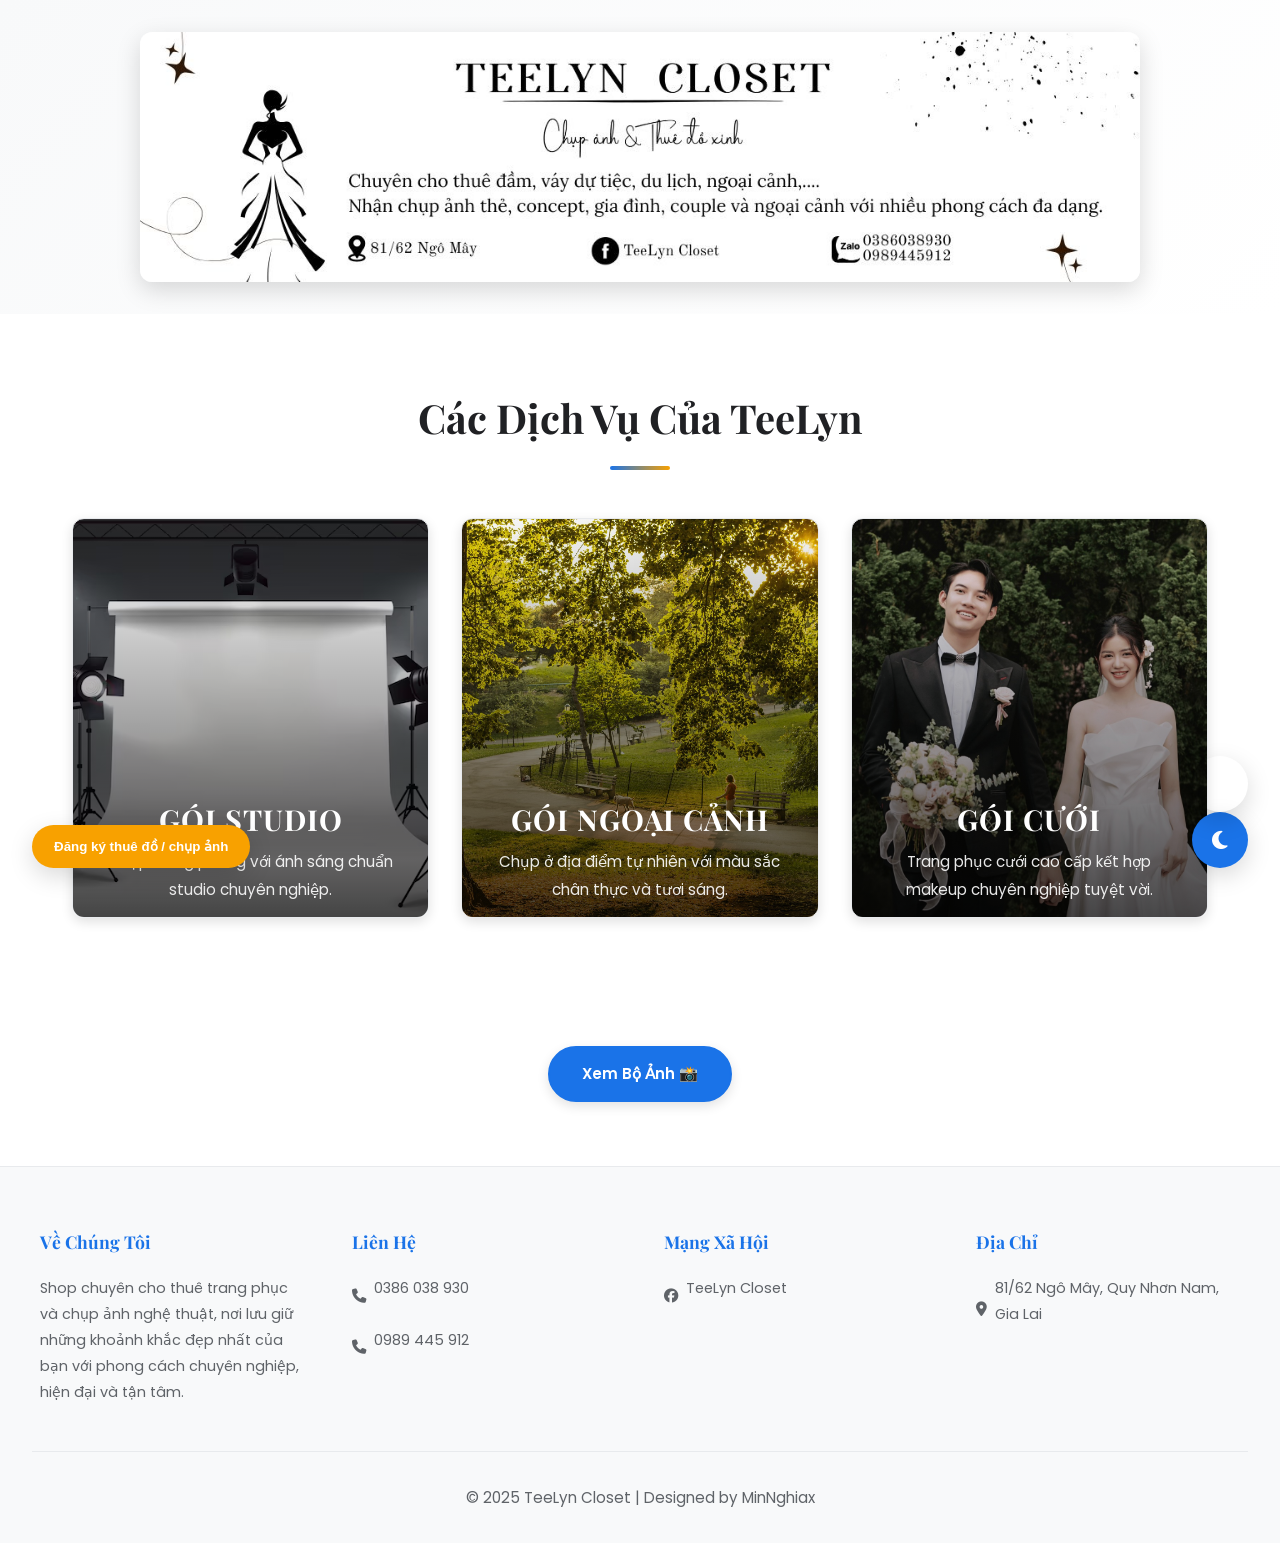
==== commit be6507ad: "add booking form" ====
--- a/index.html
+++ b/index.html
@@ -3,23 +3,67 @@
 <head>
   <meta charset="UTF-8">
   <meta name="viewport" content="width=device-width, initial-scale=1.0">
-  <title>TeeLyn Closet - Cho thuê trang phục & Chụp ảnh chuyên nghiệp</title>
+  <title>TeeLyn Closet - Cho thuê trang phục & chụp ảnh chuyên nghiệp</title>
   <script>
-    if (localStorage.getItem('theme') === 'dark') {
-      document.documentElement.setAttribute('data-theme', 'dark');
+    if (localStorage.getItem("theme") === "dark") {
+      document.documentElement.setAttribute("data-theme", "dark");
     }
   </script>
   <link rel="stylesheet" href="css/styles.css">
   <link rel="stylesheet" href="https://cdnjs.cloudflare.com/ajax/libs/font-awesome/6.5.0/css/all.min.css">
   <script defer src="js/theme.js"></script>
 </head>
+
 <body>
+  <button id="booking-open" class="booking-btn">
+    Đăng ký thuê đồ / chụp ảnh
+  </button>
+
+  <div id="booking-modal" class="booking-modal">
+    <div class="booking-box">
+      <h2>Đăng ký dịch vụ</h2>
+
+      <form id="booking-form">
+        <input name="name" placeholder="Họ và tên" required>
+
+        <input name="phone" placeholder="Số điện thoại" required>
+
+        <select name="service">
+          <option value="Thuê đồ">Thuê đồ</option>
+          <option value="Chụp ảnh">Chụp ảnh</option>
+          <option value="In hình">In hình</option>
+        </select>
+
+        <input type="datetime-local" name="datetime" required>
+
+        <textarea name="note" placeholder="Ghi chú cho shop"></textarea>
+
+        <div class="booking-actions">
+          <button type="submit" class="btn-confirm">
+            Xác nhận
+          </button>
+
+          <button type="button" id="booking-cancel" class="btn-cancel">
+            Hủy
+          </button>
+        </div>
+      </form>
+    </div>
+  </div>
+
+  <script src="js/booking.js"></script>
+
   <button id="theme-toggle" class="theme-btn" aria-label="Toggle dark mode">
     <i class="fas fa-moon"></i>
   </button>
 
-  <a href="https://zalo.me/0325420151" class="zalo-btn" aria-label="Contact us on Zalo" title="Chat với chúng tôi trên Zalo" target="_blank">
-  </a>
+  <a
+    href="https://zalo.me/0325420151"
+    class="zalo-btn"
+    aria-label="Contact us on Zalo"
+    title="Chat với chúng tôi trên Zalo"
+    target="_blank"
+  ></a>
 
   <header class="banner">
     <img src="assets/banner1.jpg" alt="TeeLyn Closet - Shop Thuê Đồ & Chụp Ảnh Nghệ Thuật">
@@ -55,7 +99,7 @@
     <div class="footer-content">
       <div class="footer-col">
         <h3>Về Chúng Tôi</h3>
-        <p>Shop chuyên cho thuê trang phục và chụp ảnh nghệ thuật — nơi lưu giữ những khoảnh khắc đẹp nhất của bạn với phong cách chuyên nghiệp, hiện đại và tận tâm.</p>
+        <p>Shop chuyên cho thuê trang phục và chụp ảnh nghệ thuật, nơi lưu giữ những khoảnh khắc đẹp nhất của bạn với phong cách chuyên nghiệp, hiện đại và tận tâm.</p>
       </div>
       <div class="footer-col">
         <h3>Liên Hệ</h3>
--- a/css/styles.css
+++ b/css/styles.css
@@ -688,4 +688,112 @@
   .next-btn {
     right: 0.8rem;
   }
-}+}
+
+/* BOOKING BUTTON */
+
+.booking-btn{
+position:fixed;
+left:2rem;
+bottom:2rem;
+padding:14px 22px;
+background:var(--secondary);
+color:white;
+border:none;
+border-radius:50px;
+font-weight:600;
+cursor:pointer;
+box-shadow:var(--shadow-lg);
+z-index:999;
+transition:var(--transition);
+}
+
+.booking-btn:hover{
+transform:scale(1.05);
+}
+
+
+/* MODAL */
+
+.booking-modal{
+
+position:fixed;
+top:0;
+left:0;
+right:0;
+bottom:0;
+
+background:rgba(0,0,0,.6);
+
+display:flex;
+justify-content:center;
+align-items:center;
+
+opacity:0;
+visibility:hidden;
+
+transition:0.3s;
+
+z-index:9999;
+}
+
+.booking-modal.active{
+opacity:1;
+visibility:visible;
+}
+
+.booking-box{
+
+background:var(--bg-primary);
+padding:30px;
+border-radius:12px;
+width:90%;
+max-width:420px;
+
+box-shadow:var(--shadow-lg);
+}
+
+.booking-box h2{
+margin-bottom:20px;
+font-size:22px;
+}
+
+.booking-box input,
+.booking-box select,
+.booking-box textarea{
+
+width:100%;
+padding:10px;
+margin-bottom:12px;
+
+border:1px solid var(--border);
+border-radius:8px;
+
+font-family:Poppins;
+}
+
+.booking-actions{
+
+display:flex;
+justify-content:flex-end;
+gap:10px;
+
+margin-top:10px;
+}
+
+.btn-confirm{
+background:var(--primary);
+color:white;
+border:none;
+padding:10px 18px;
+border-radius:8px;
+cursor:pointer;
+}
+
+.btn-cancel{
+background:#ccc;
+border:none;
+padding:10px 18px;
+border-radius:8px;
+cursor:pointer;
+}
